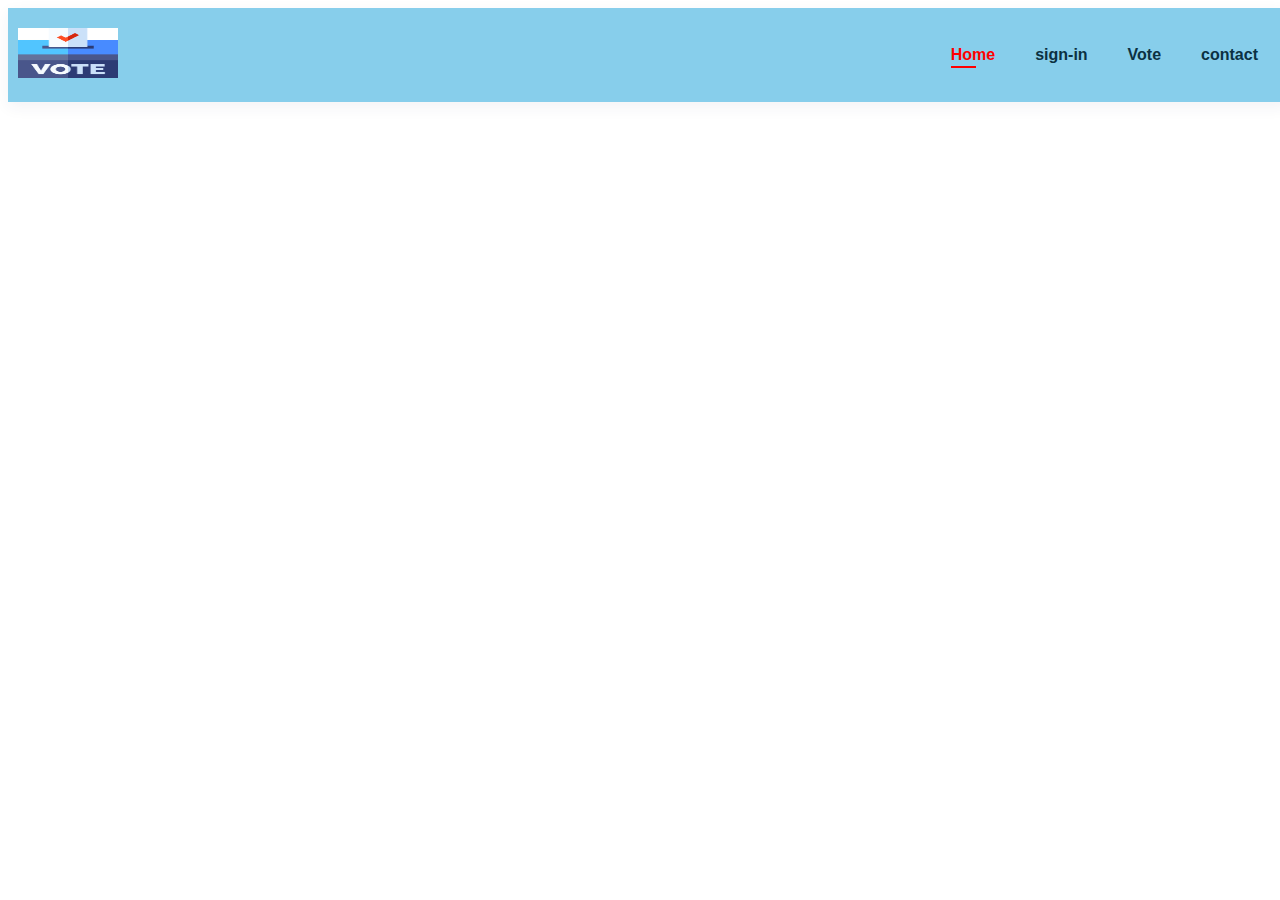
==== index.html @ f998e666 "sign-up" ====
<!DOCTYPE html>
<html lang="en">
<head>
    <meta charset="UTF-8">
    <meta http-equiv="X-UA-Compatible" content="IE=edge">
    <meta name="viewport" content="width=device-width, initial-scale=1.0">
    <title>E-VOTING PAGE</title>
    <link rel="stylesheet" href="index.css"/>
    <link rel="stylesheet" href="path/to/font-awesome/css/font-awesome.min.css"/>

</head>
<body>
    <section id="header">
        <a href="#"> <img src="imag/logo.jpg" width="100" height="50" alt=""></a>
        <div>
            <ul id="navbar">
                <li><a class="active" href="index.html">Home</a></li>
                <li><a href="sign-in.html">sign-in </a></li>
                <li><a href="Vote.html">Vote</a></li>
                <li><a href="contact.html">contact</a></li>
            </ul>
        </div>
    </section>
    <section id="border">
        <form>
            
        </form>
    </section>
  
</body>
</html>
---- index.css ----
*{
    margin: o;
    padding: 0;
    box-sizing: border-box;
    font-family: 'spartan',sans-serif;
}
body{
    width: 100%;
}
#header{
    display:flex;
    align-items:center;
    justify-content:space-between;
    padding: 20px 10px;
    background-color: #87CEEB;
    box-shadow: 0 5px 15px rgba(43, 58, 80, 0.06);
}
#navbar{
    display: flex;
    align-items: center;
    justify-content: center; 
}
#navbar li{
    list-style: none;
    padding: 0 20px;
    position: relative;
}
#navbar li a{
    text-decoration: none;
    font-size: 16px;
    font-weight: 600;
    color: rgb(11, 49, 66);
}
#navbar li a:hover,
#navbar li a.active{
    color: red;
    transition: 0.3s;
}
#navbar li a.active::after,
#navbar li a:hover::after{
    content: "";
    width: 30%;
    height: 2px;
    background-color: red;
    position: absolute;
    bottom: -4px;
    left: 20px;

}
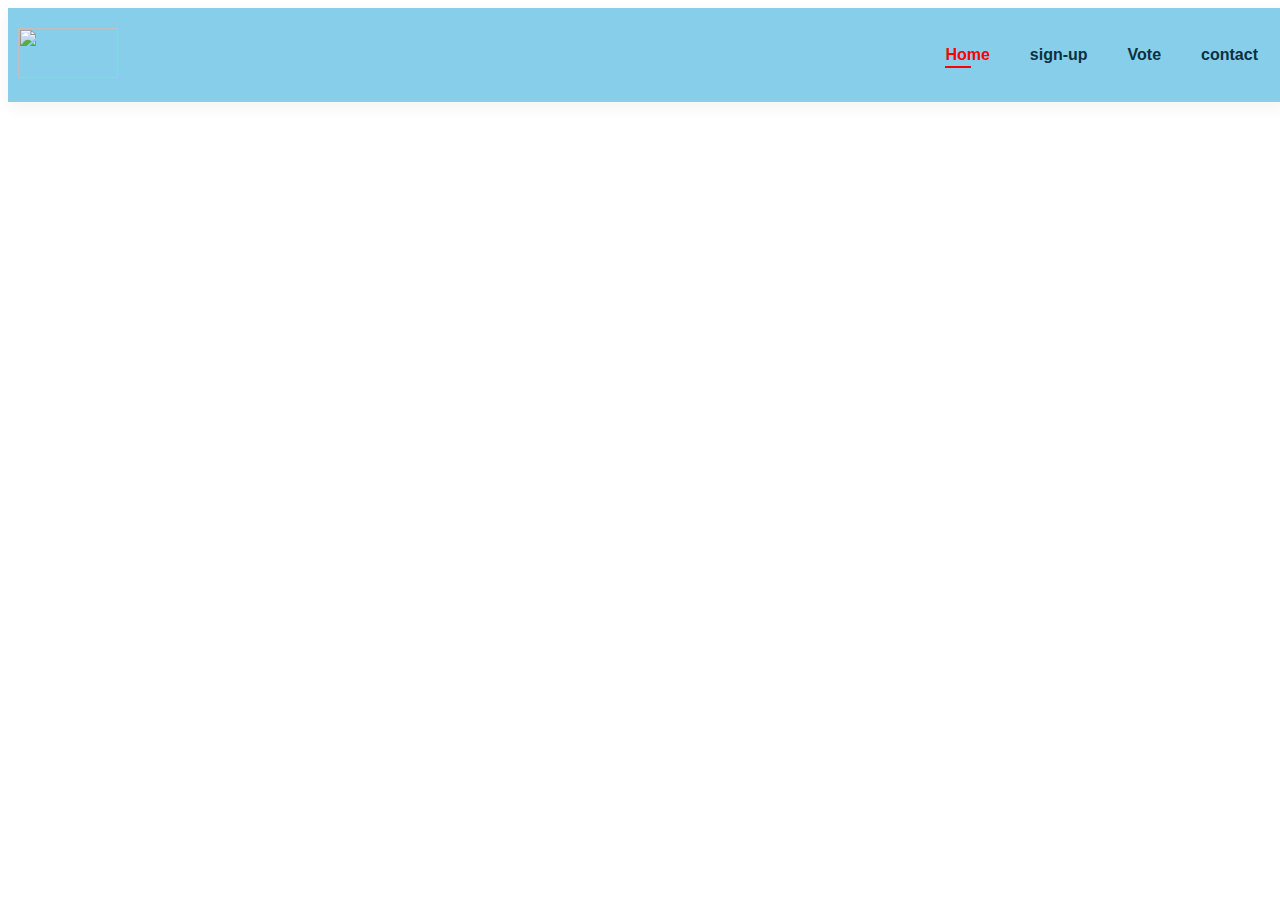
==== commit f28a278a: "added new features to page" ====
--- a/index.html
+++ b/index.html
@@ -1,31 +1,31 @@
-<!DOCTYPE html>
-<html lang="en">
-<head>
-    <meta charset="UTF-8">
-    <meta http-equiv="X-UA-Compatible" content="IE=edge">
-    <meta name="viewport" content="width=device-width, initial-scale=1.0">
-    <title>E-VOTING PAGE</title>
-    <link rel="stylesheet" href="index.css"/>
-    <link rel="stylesheet" href="path/to/font-awesome/css/font-awesome.min.css"/>
-
-</head>
-<body>
-    <section id="header">
-        <a href="#"> <img src="imag/logo.jpg" width="100" height="50" alt=""></a>
-        <div>
-            <ul id="navbar">
-                <li><a class="active" href="index.html">Home</a></li>
-                <li><a href="sign-in.html">sign-in </a></li>
-                <li><a href="Vote.html">Vote</a></li>
-                <li><a href="contact.html">contact</a></li>
-            </ul>
-        </div>
-    </section>
-    <section id="border">
-        <form>
-            
-        </form>
-    </section>
-  
-</body>
-</html>
+<!DOCTYPE html>
+<html lang="en">
+<head>
+    <meta charset="UTF-8">
+    <meta http-equiv="X-UA-Compatible" content="IE=edge">
+    <meta name="viewport" content="width=device-width, initial-scale=1.0">
+    <title>E-VOTING PAGE</title>
+    <link rel="stylesheet" href="index.css"/>
+    <link rel="stylesheet" href="path/to/font-awesome/css/font-awesome.min.css"/>
+
+</head>
+<body>
+    <section id="header">
+        <a href="#"> <img src="images/voting-box.png" width="100" height="50" alt=""></a>
+        <div>
+            <ul id="navbar">
+                <li><a class="active" href="index.html">Home</a></li>
+                <li><a href="sign-up.html">sign-up</a></li>
+                <li><a href="Vote.html">Vote</a></li>
+                <li><a href="contact.html">contact</a></li>
+            </ul>
+        </div>
+    </section>
+    <section id="border">
+        <form>
+
+        </form>
+    </section>
+
+</body>
+</html>
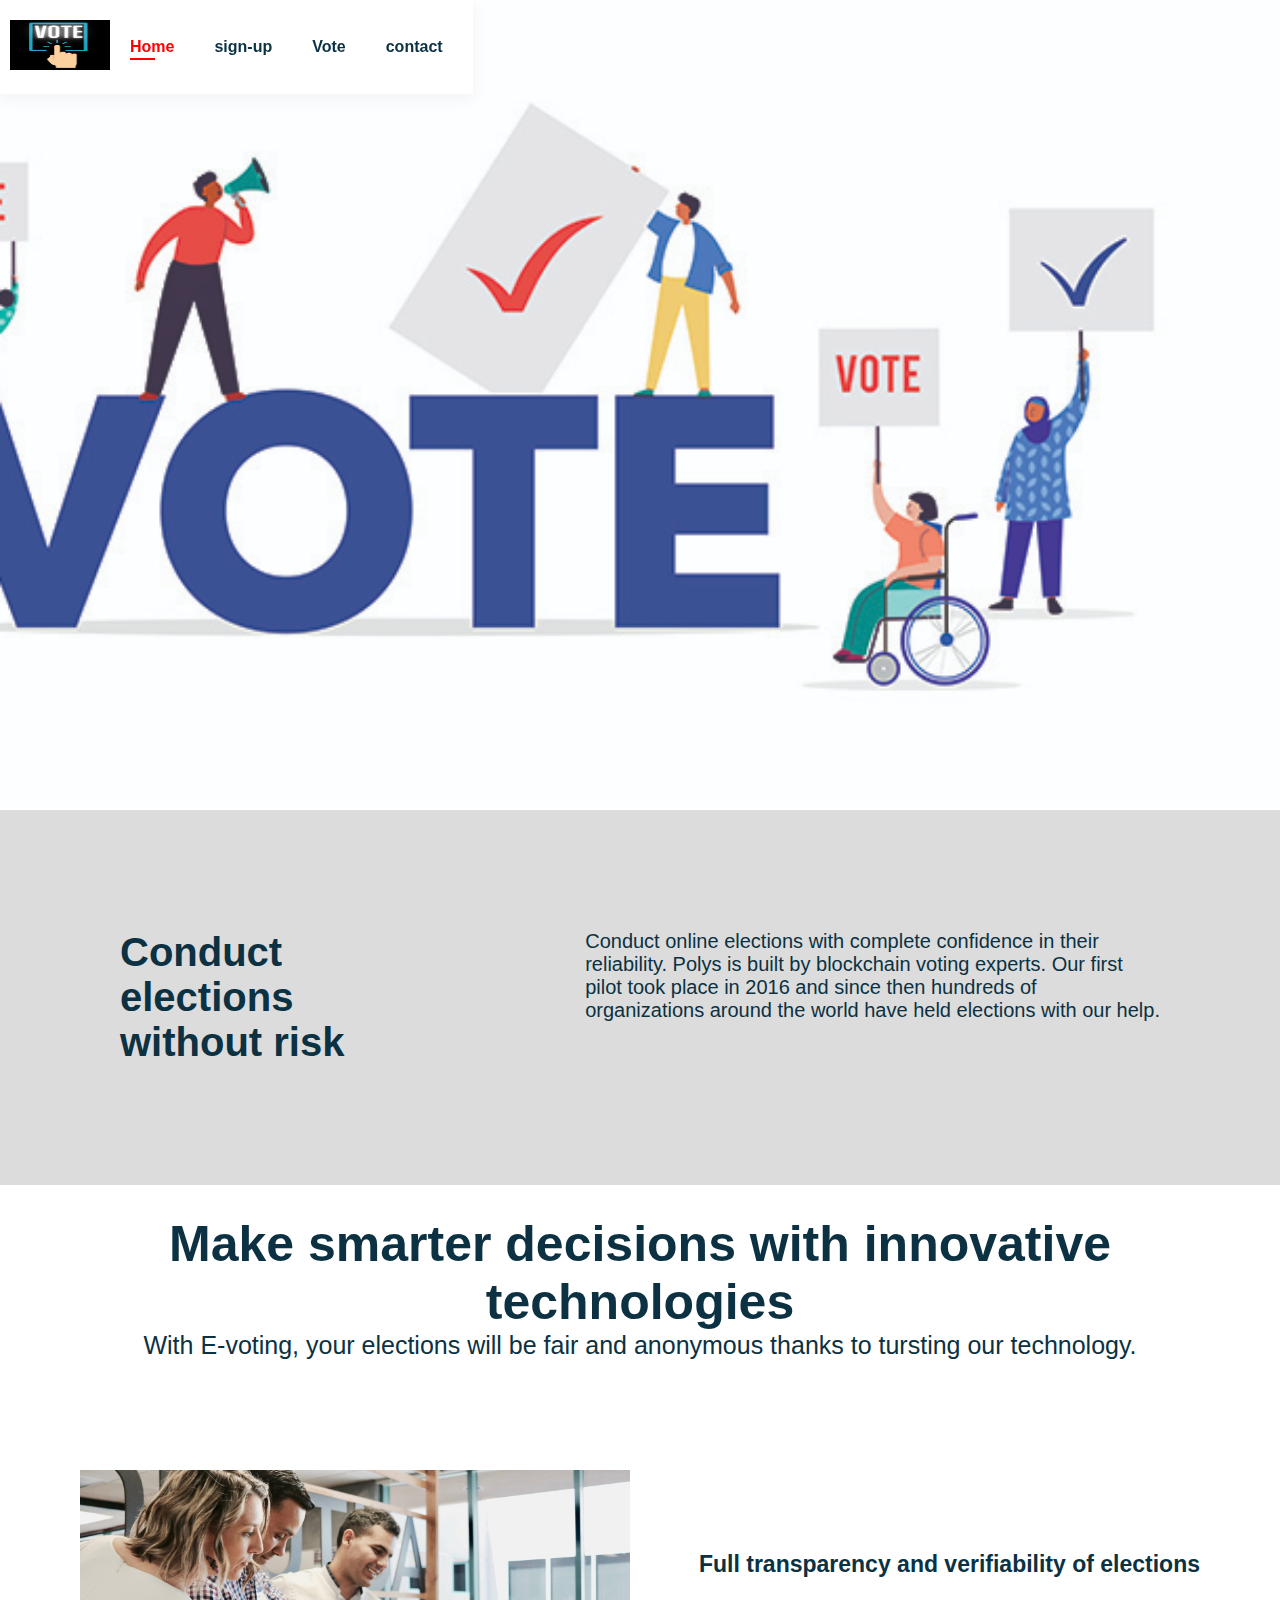
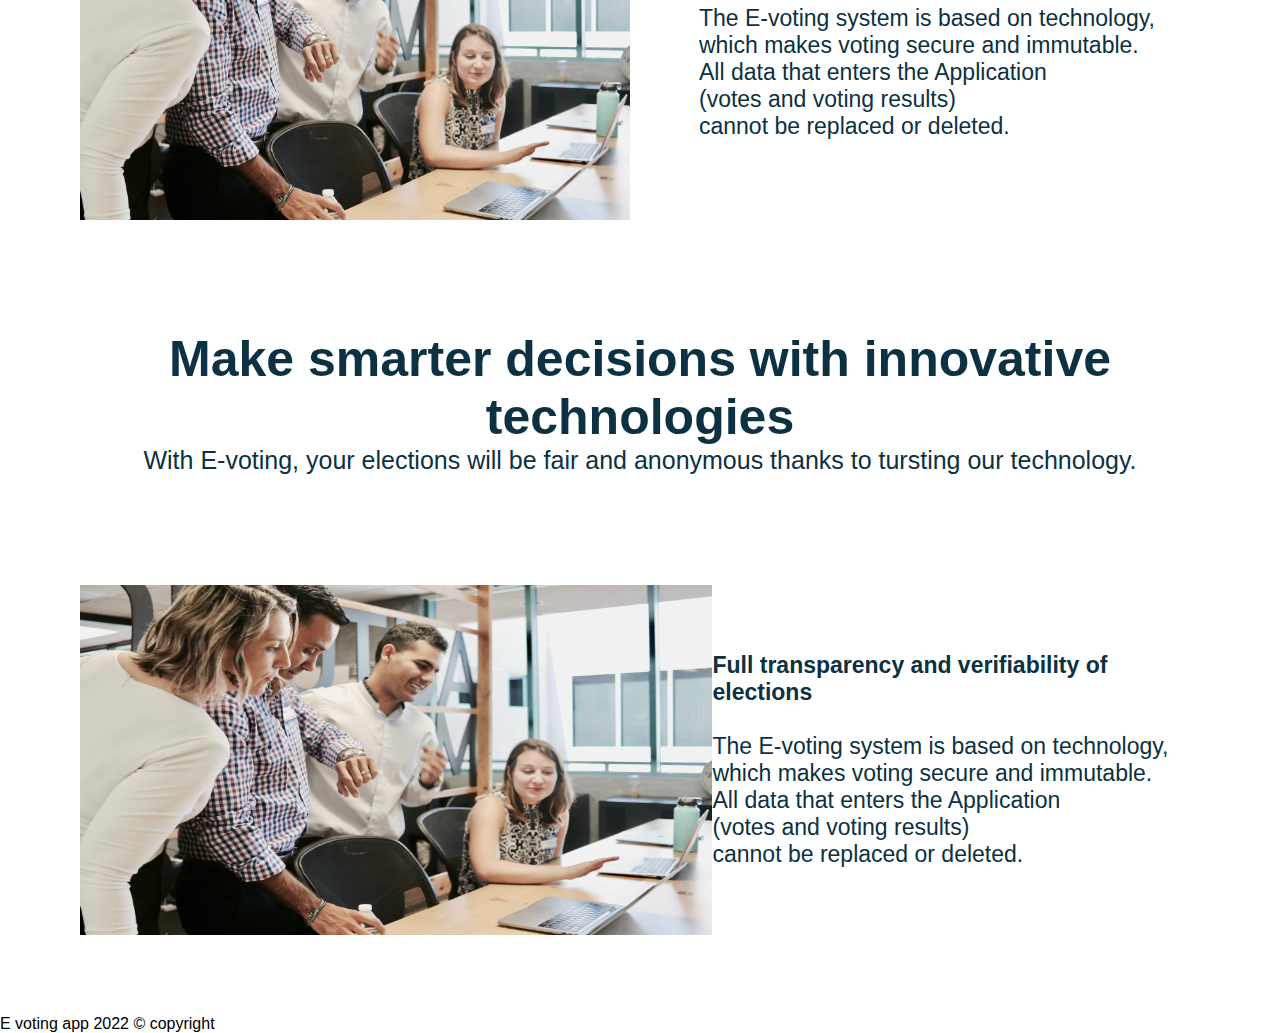
==== commit c4d0b56e: "my new task" ====
--- a/index.html
+++ b/index.html
@@ -11,7 +11,7 @@
 </head>
 <body>
     <section id="header">
-        <a href="#"> <img src="images/voting-box.png" width="100" height="50" alt=""></a>
+        <a href="#"> <img src="imag/E-vote (1).png" width="100" height="50" alt=""></a>
         <div>
             <ul id="navbar">
                 <li><a class="active" href="index.html">Home</a></li>
@@ -21,11 +21,53 @@
             </ul>
         </div>
     </section>
+    <section id="hero">
+    </section>
     <section id="border">
         <form>
 
         </form>
     </section>
+    <section id="p">
+        <div class="p1">
+            <h1>Conduct<br>elections<br>without&nbsp;risk</h1>
+            <p>Conduct online elections with complete confidence in their <br>reliability. Polys is built by blockchain voting experts. Our first <br>pilot took place in 2016 and since then hundreds of <br>organizations around the world have held elections with our help.</p>
+        </div>
+    </section>
+    <section id="make">
+        <div class="ma-0">
+        <div class="ma-1">
+            <h1>Make smarter decisions with innovative technologies</h1>
+        <p>With E-voting, your elections will be fair and anonymous thanks to tursting our technology.</p>
+        </div>
+        <div class="ma-2" >
+            <img src="imag/trust.jpg" height="350" width="550" alt=""/>
+            <p1><strong>Full transparency and verifiability of elections</strong> <br> <br>
+            The E-voting system is based on technology,<br> which makes voting 
+                secure and immutable.<br> All data that enters the Application <br>(votes and voting results)<br> 
+                cannot be replaced or deleted.</p1>
+        </div>
+    </div>
+    </section>
+    <section id="make">
+        <div class="ma-0">
+        <div class="ma-1">
+            <h1>Make smarter decisions with innovative technologies</h1>
+        <p>With E-voting, your elections will be fair and anonymous thanks to tursting our technology.</p>
+        </div>
+        <div class="ma-2" >
+            <img src="imag/trust.jpg" height="350" width="650" alt=""/>
+            <div class="p1">
+            <p1><strong>Full transparency and verifiability of elections</strong> <br> <br>
+            The E-voting system is based on technology,<br> which makes voting 
+                secure and immutable.<br> All data that enters the Application <br>(votes and voting results)<br> 
+                cannot be replaced or deleted.</p1></div>
+        </div>
+    </div>
+    </section>
+    <section>
+        <p>E voting app 2022 &copy; copyright</p>
+    </section>
 
 </body>
 </html>
--- a/index.css
+++ b/index.css
@@ -1,8 +1,11 @@
 *{
-    margin: o;
+    margin: 0;
     padding: 0;
-    box-sizing: border-box;
+    box-sizing:border-box;
     font-family: 'spartan',sans-serif;
+}
+.section-p1{
+    padding: 40px 80px;
 }
 body{
     width: 100%;
@@ -12,9 +15,54 @@
     align-items:center;
     justify-content:space-between;
     padding: 20px 10px;
-    background-color: #87CEEB;
+    background-color:white;
     box-shadow: 0 5px 15px rgba(43, 58, 80, 0.06);
+    position: fixed;
 }
+/*home Page*/
+#hero{
+   background-image: url("imag/bk-vote-2022.jpg");
+   height: 90vh;
+   width: 100%; 
+   background-size: cover;
+   background-position: top 25% right 0;
+   padding: 0 80px;
+   display: flex;
+   flex-direction: column;
+   align-items: flex-start;
+   justify-content: center;
+}
+#p{
+    background-color:gainsboro
+}
+#p .p1{
+    display: flex;
+    justify-content: space-between;
+    font-size: 20px;
+    text-align: left;
+    padding: 120px 120px;
+    color: rgb(11, 49, 66);
+}
+#make {
+    background-color:white;
+}
+#make .ma-1{
+    text-align: center;
+    padding: 30px;
+    color: rgb(11, 49, 66);
+    font-size: 25px;
+}
+#make .ma-2{
+    display: flex;
+    align-items: center;
+    text-align:left;
+    justify-content: space-between;
+    padding: 80px;
+    font-size: 23px;
+    color: rgb(11, 49, 66);
+}
+
+/*navber*/
 #navbar{
     display: flex;
     align-items: center;
@@ -45,5 +93,92 @@
     position: absolute;
     bottom: -4px;
     left: 20px;
+}
+/*company page*/
+#feature {
+    text-align: center;
+}
+#feature .fa-box{
+    display: flex;
+    justify-content: space-between;
+    padding: 10px;
+    margin: 10px 0;
+    flex-wrap:inherit;
 
 }
+#feature .pro{
+    width: 40%;
+    min-width: 350px;
+    padding: 12px 10px;
+    border: 1px solid #87CEEB;
+}
+#feature.pro img{
+    width: 100%;
+    border-radius: 20px;
+}
+#button.white{
+    font-size: 13px;
+    font-weight: 600;
+    padding: 11px 18px;
+    color: yellow;
+    background-color: yellow;
+    cursor: pointer;
+    border: 1px solid;
+    outline: none;
+    transition: o.2s;
+}
+/*staf voting*/
+/*sign-up*/
+body .Sign-up {
+    background-size: cover;
+    position: absolute;
+    top: 50%;
+    left: 50%;
+    transform: translate(-50%, -50%);
+  }
+
+  .Sign-up{
+    position: absolute;
+    top: 50%;
+    left: 50%;
+    transform: translate(-50%, -50%);
+  }
+
+  form .reg{
+    background: rgba(47, 77, 49, 0.5);
+    width: 250px;
+    height: 300px;
+    padding: 75px 40px;
+  }
+  .Sign-up h1 {
+    font-size: 40px;
+    text-align: center;
+    margin: 40px 0;
+  }
+  
+  .Sign-up p{
+    font-size: 20px;
+    margin: 5px;
+  }
+  
+  .Sign-up input{
+    font-size: 16px;
+    padding: 4px 4px;
+    width: 100%;
+    border: 0;
+    border-radius: 5px;
+    outline: none;
+  }
+  
+  .Sign-up button{
+    font-size: 18px;
+    font-weight: bold;
+    margin: 10px;
+    border: 0;
+    border-radius: 5px;
+  }
+  
+  .Sign-up button:hover{
+    color: red;
+  }
+  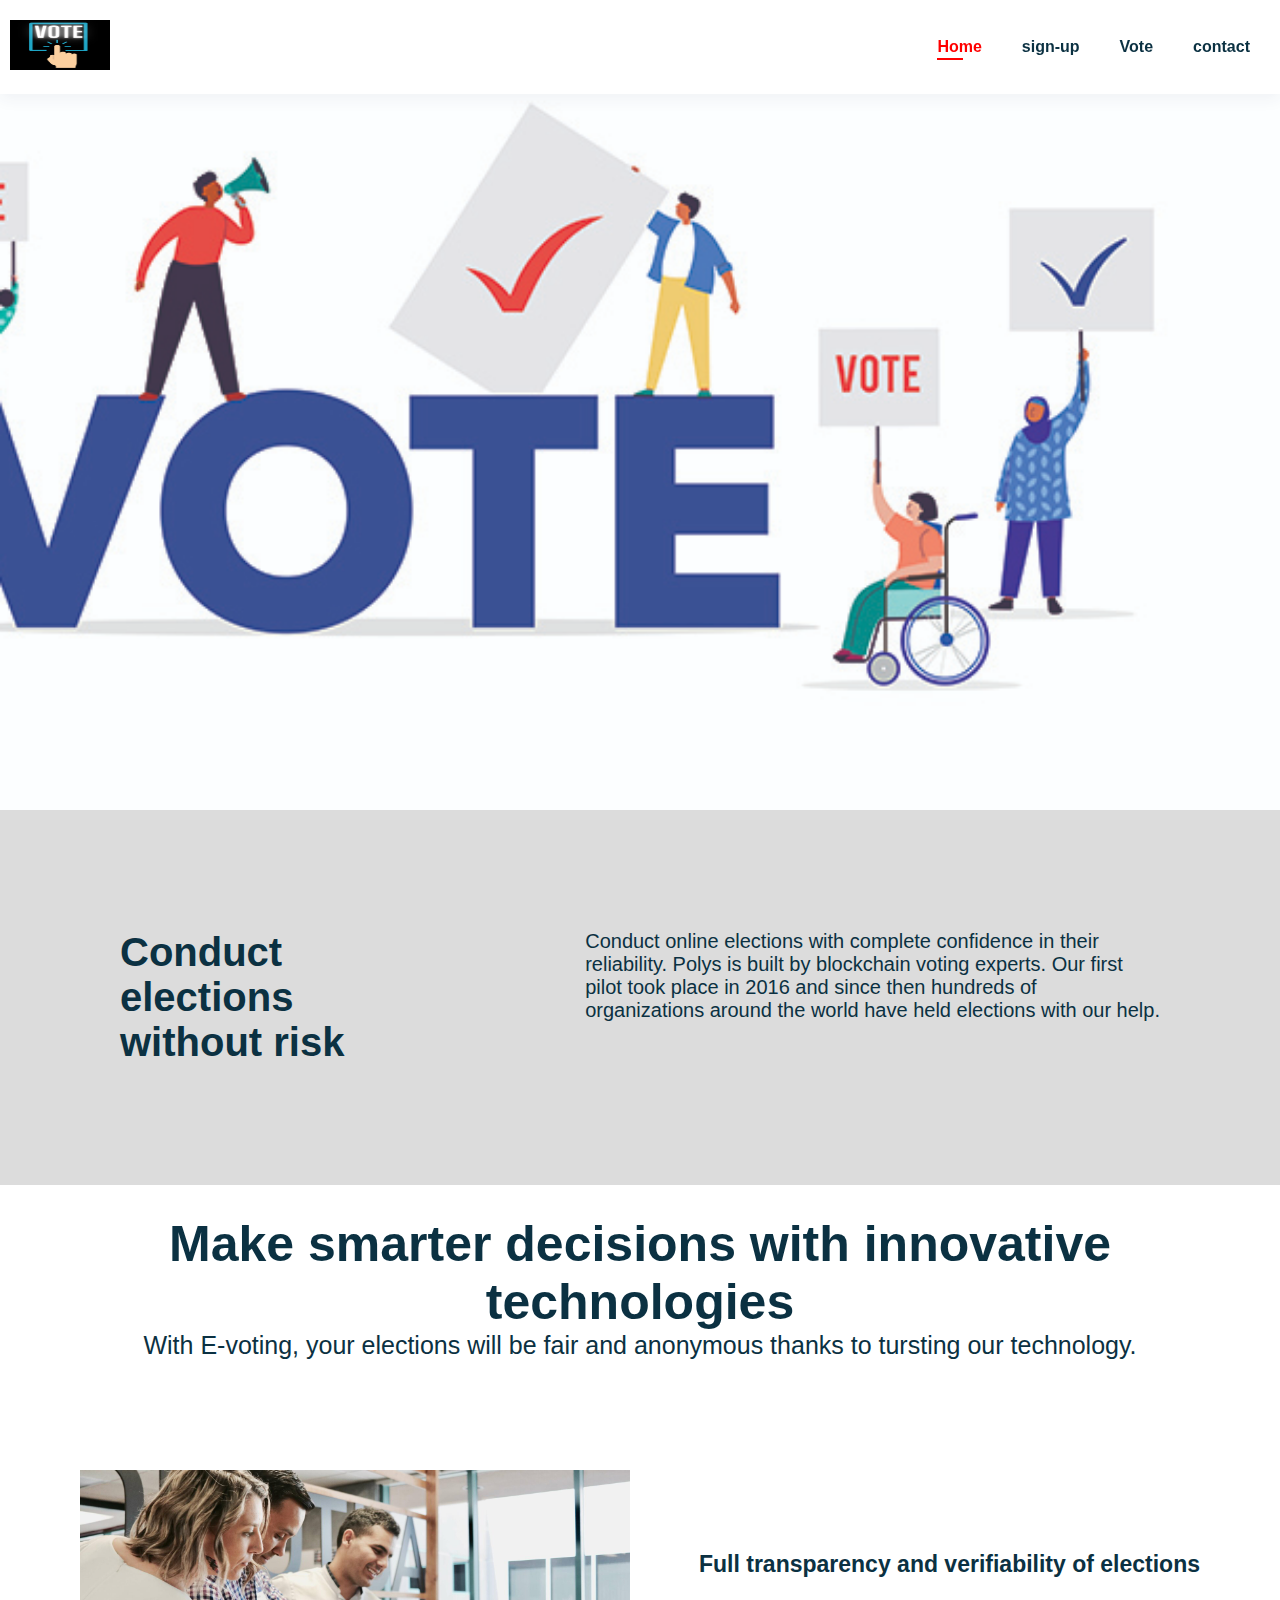
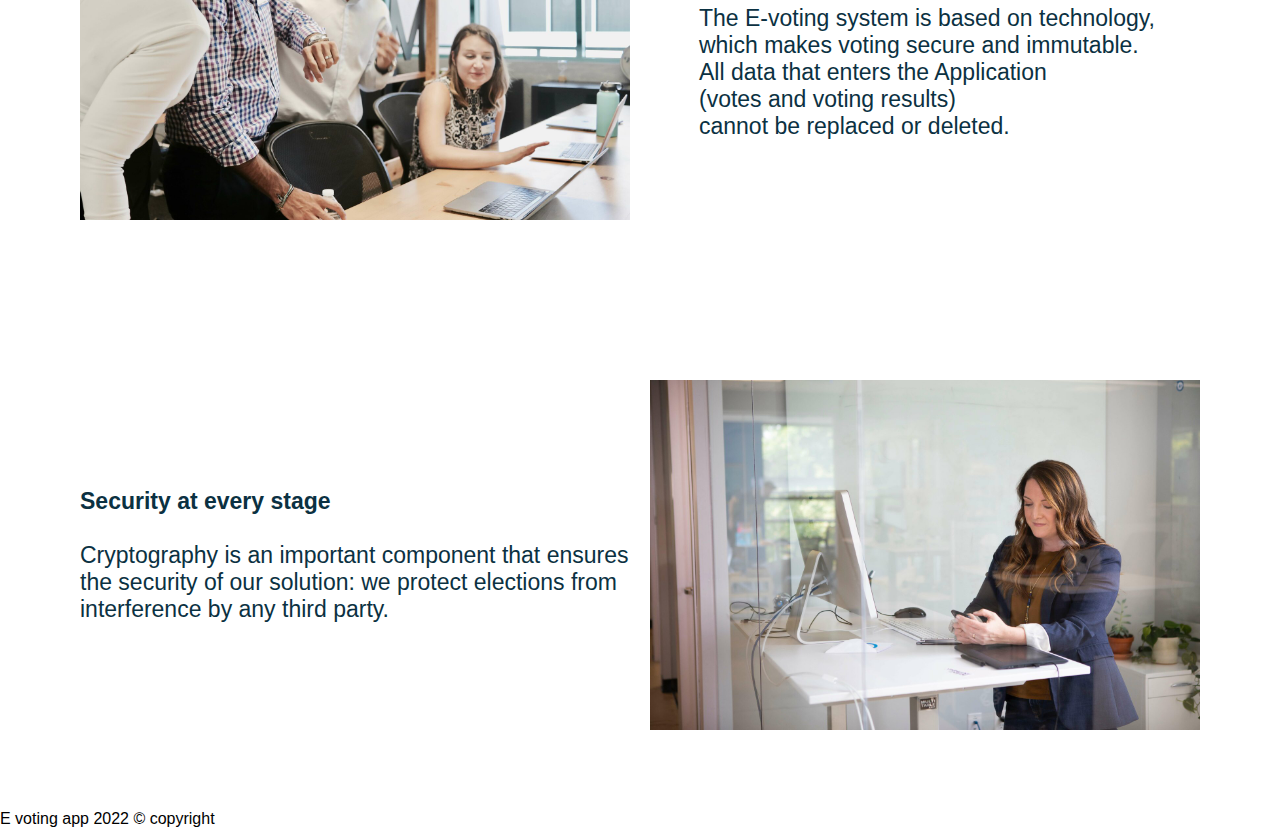
==== commit cb48d27f: "chang task" ====
--- a/index.html
+++ b/index.html
@@ -51,17 +51,13 @@
     </section>
     <section id="make">
         <div class="ma-0">
-        <div class="ma-1">
-            <h1>Make smarter decisions with innovative technologies</h1>
-        <p>With E-voting, your elections will be fair and anonymous thanks to tursting our technology.</p>
-        </div>
+
         <div class="ma-2" >
-            <img src="imag/trust.jpg" height="350" width="650" alt=""/>
             <div class="p1">
-            <p1><strong>Full transparency and verifiability of elections</strong> <br> <br>
-            The E-voting system is based on technology,<br> which makes voting 
-                secure and immutable.<br> All data that enters the Application <br>(votes and voting results)<br> 
-                cannot be replaced or deleted.</p1></div>
+            <p1><strong>Security at every stage</strong> <br> <br>
+                Cryptography is an important component that ensures<br> the security of our solution: we protect
+                 elections from<br>interference by any third party.</p1></div>
+                <img src="imag/stage.jpg" height="350" width="550" alt=""/>
         </div>
     </div>
     </section>
--- a/index.css
+++ b/index.css
@@ -17,6 +17,7 @@
     padding: 20px 10px;
     background-color:white;
     box-shadow: 0 5px 15px rgba(43, 58, 80, 0.06);
+    width: 100%;
     position: fixed;
 }
 /*home Page*/
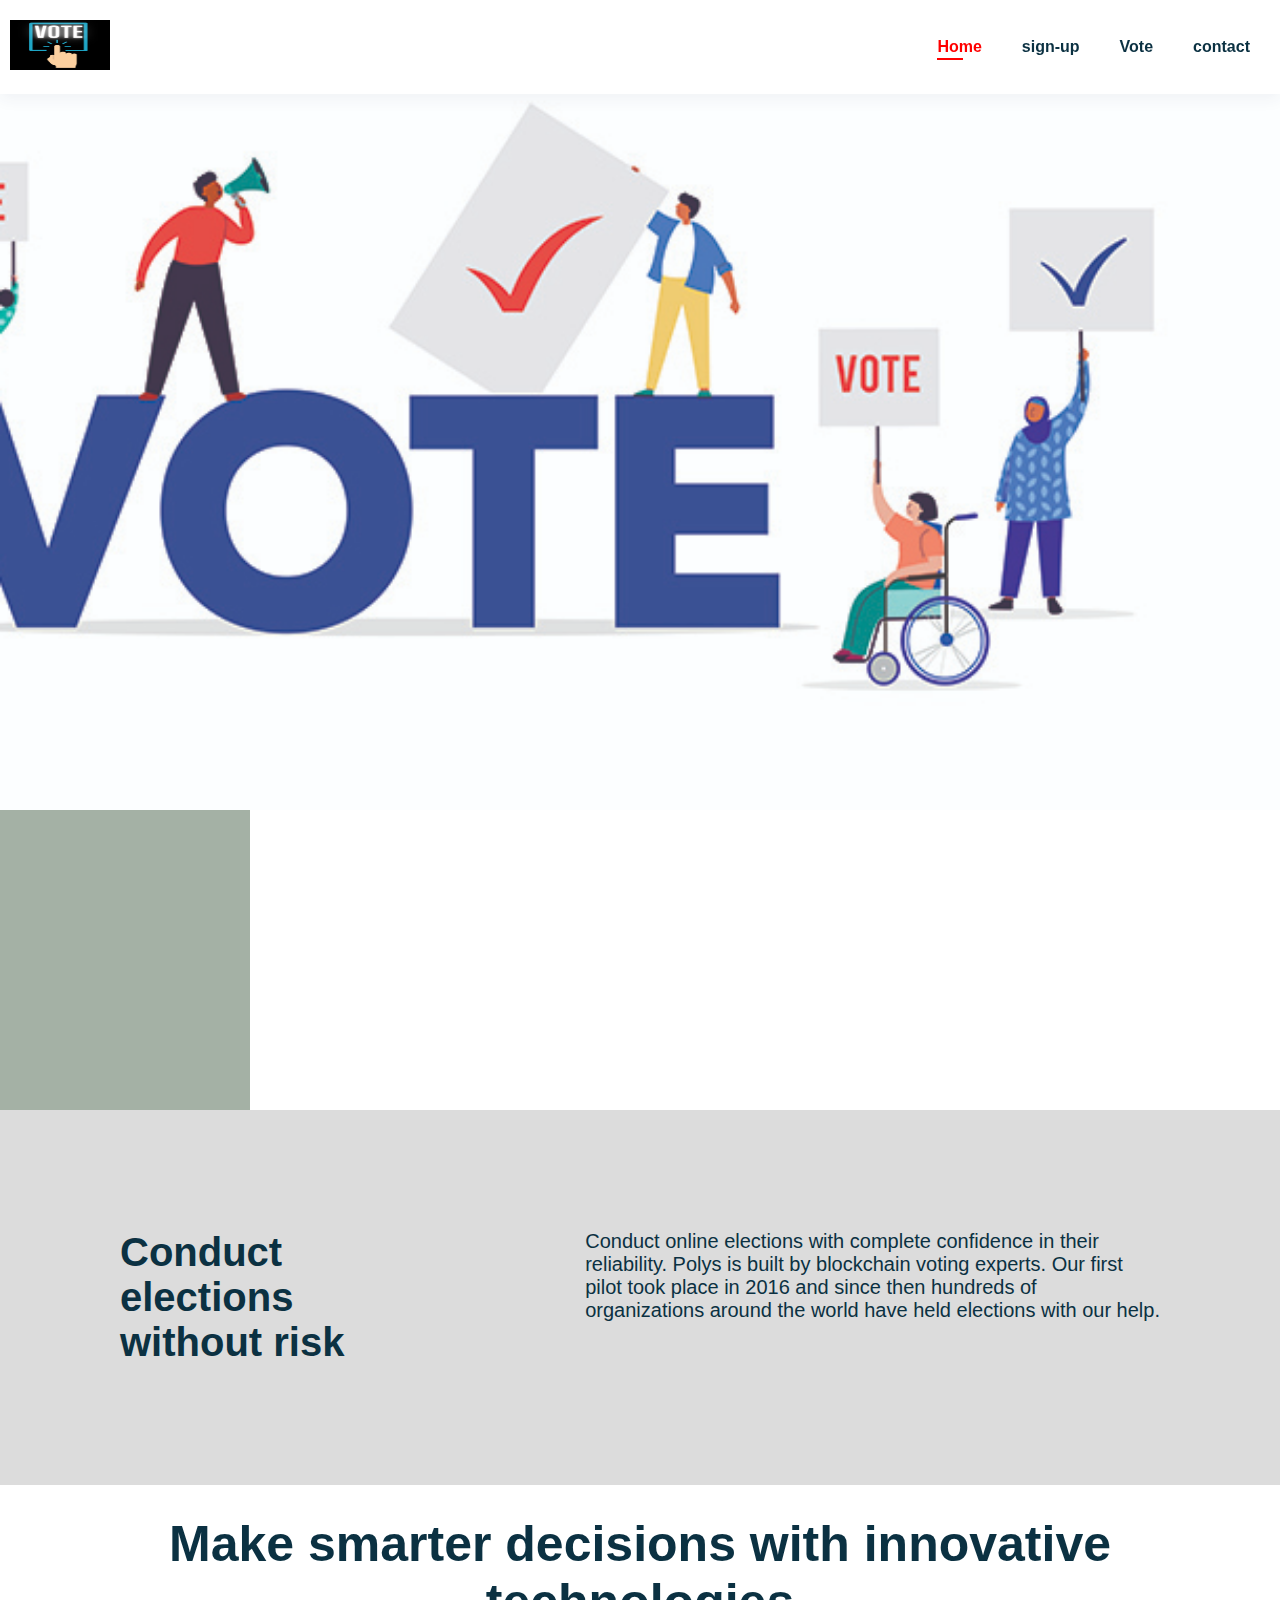
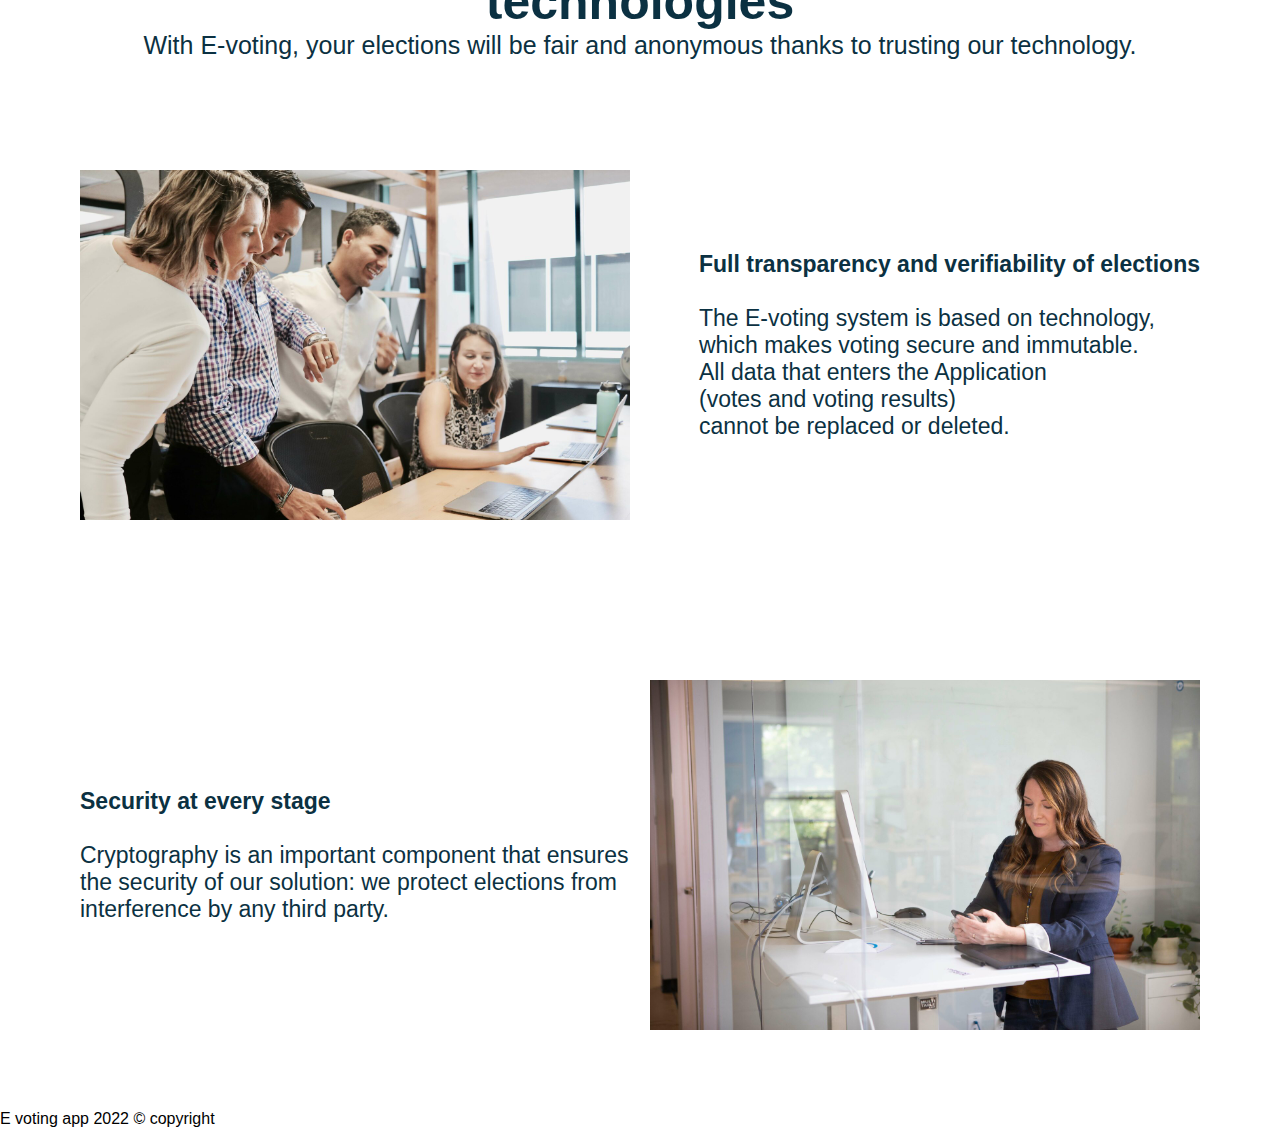
==== commit 24522312: "my changes" ====
--- a/index.html
+++ b/index.html
@@ -38,7 +38,7 @@
         <div class="ma-0">
         <div class="ma-1">
             <h1>Make smarter decisions with innovative technologies</h1>
-        <p>With E-voting, your elections will be fair and anonymous thanks to tursting our technology.</p>
+        <p>With E-voting, your elections will be fair and anonymous thanks to trusting our technology.</p>
         </div>
         <div class="ma-2" >
             <img src="imag/trust.jpg" height="350" width="550" alt=""/>
--- a/index.css
+++ b/index.css
@@ -53,7 +53,7 @@
     color: rgb(11, 49, 66);
     font-size: 25px;
 }
-#make .ma-2{
+#make .ma-2 {
     display: flex;
     align-items: center;
     text-align:left;
@@ -62,7 +62,6 @@
     font-size: 23px;
     color: rgb(11, 49, 66);
 }
-
 /*navber*/
 #navbar{
     display: flex;
@@ -130,39 +129,92 @@
 }
 /*staf voting*/
 /*sign-up*/
-body .Sign-up {
-    background-size: cover;
+*{
+    margin: 0;
+    padding: 0;
+    font-family: sans-serif;
+  }
+  
+  /*sign-up*/
+  .sign-up{
     position: absolute;
     top: 50%;
     left: 50%;
     transform: translate(-50%, -50%);
-  }
-
-  .Sign-up{
+    width: 350px;
+  }
+  
+  form{
+    background:rgba(74, 99, 75, 0.5);
+    width: 250px;
+    height: 300px;
+    padding: 75px 50px;
+  }
+  .sign-up h1 {
+    font-size: 40px;
+    text-align: center;
+    margin: 40px 0;
+  }
+  
+  .sign-up p{
+    font-size: 20px;
+    margin: 5px;
+  }
+  
+  .sign-up input{
+    font-size: 16px;
+    padding: 4px 4px;
+    width: 100%;
+    border: 0;
+    border-radius: 5px;
+    outline: none;
+  }
+  
+  .sign-up button{
+    font-size: 18px;
+    font-weight: bold;
+    margin: 10px;
+    border: 0;
+    border-radius: 5px;
+  }
+  
+  .sign-up button:hover{
+    color: red;
+  }
+  
+  /*sign-in*/
+  body .bg{
+    background: no-repeat;
+    background-size: cover;
+  }
+  
+  .sign-in{
     position: absolute;
     top: 50%;
     left: 50%;
     transform: translate(-50%, -50%);
-  }
-
-  form .reg{
-    background: rgba(47, 77, 49, 0.5);
-    width: 250px;
-    height: 300px;
-    padding: 75px 40px;
-  }
-  .Sign-up h1 {
+    width: 350px;
+  }
+  
+  form .member{
+    background:rgba(74, 99, 75, 0.5);
+    width: 150px;
+    height: 200px;
+    padding: 75px 50px;
+  }
+  
+  .sign-in h1 {
     font-size: 40px;
     text-align: center;
     margin: 40px 0;
   }
   
-  .Sign-up p{
+  .sign-in p{
     font-size: 20px;
-    margin: 5px;
-  }
-  
-  .Sign-up input{
+    margin: 15px;
+  }
+  
+  .sign-in input{
     font-size: 16px;
     padding: 4px 4px;
     width: 100%;
@@ -171,7 +223,7 @@
     outline: none;
   }
   
-  .Sign-up button{
+  .sign-in button{
     font-size: 18px;
     font-weight: bold;
     margin: 10px;
@@ -179,7 +231,7 @@
     border-radius: 5px;
   }
   
-  .Sign-up button:hover{
+  .sign-in button:hover{
     color: red;
   }
   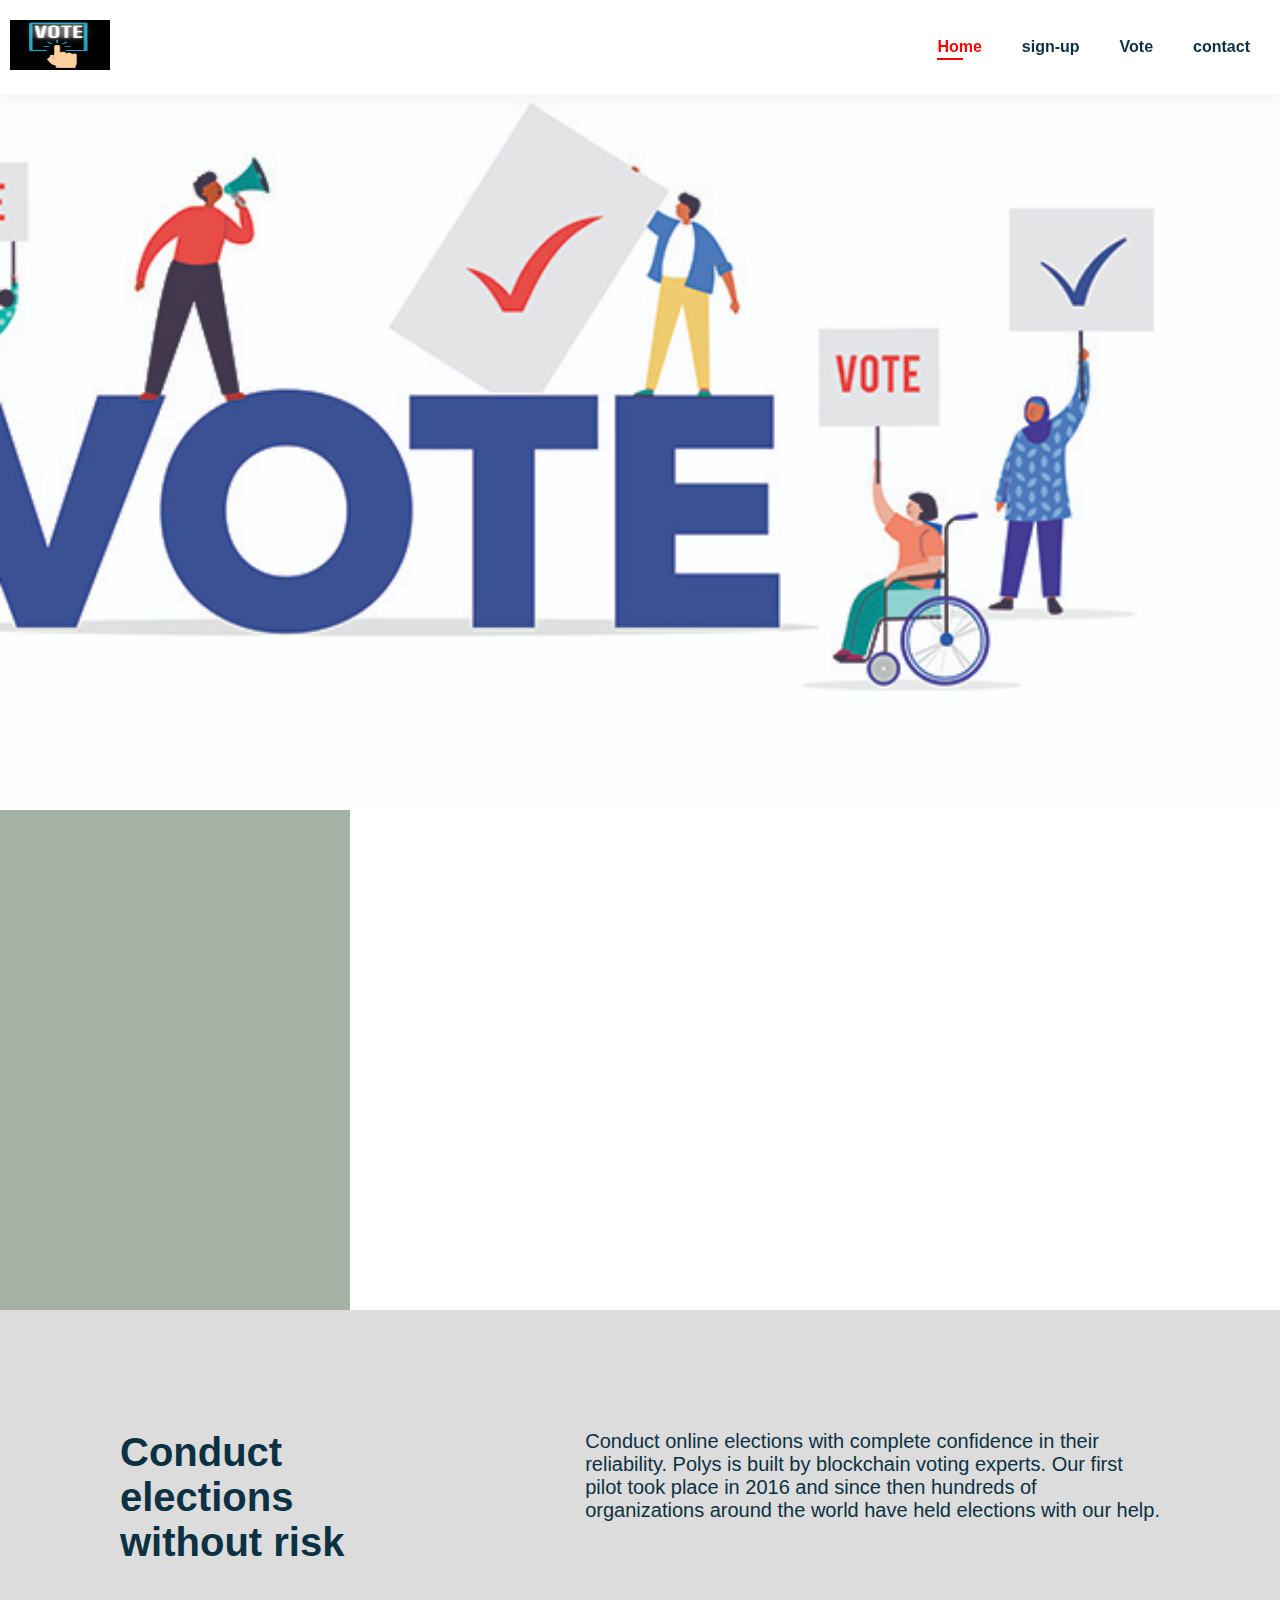
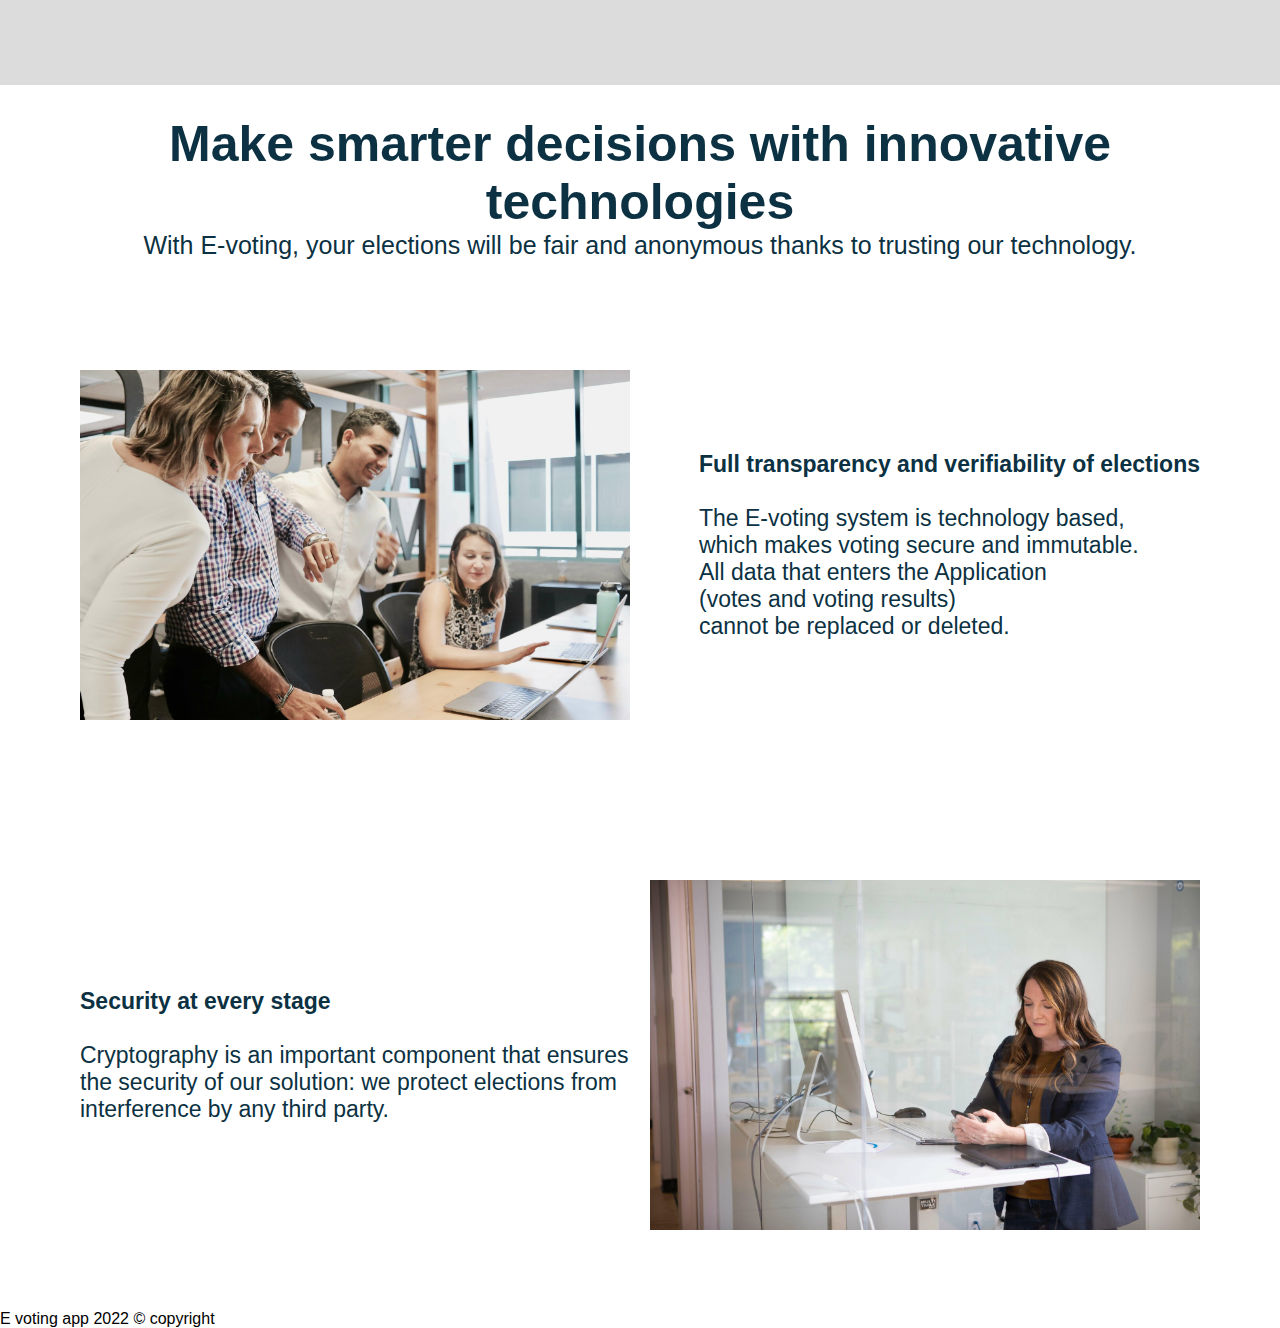
==== commit 8a715b6a: "added new features" ====
--- a/index.html
+++ b/index.html
@@ -43,7 +43,7 @@
         <div class="ma-2" >
             <img src="imag/trust.jpg" height="350" width="550" alt=""/>
             <p1><strong>Full transparency and verifiability of elections</strong> <br> <br>
-            The E-voting system is based on technology,<br> which makes voting 
+            The E-voting system is technology based,<br> which makes voting 
                 secure and immutable.<br> All data that enters the Application <br>(votes and voting results)<br> 
                 cannot be replaced or deleted.</p1>
         </div>
--- a/index.css
+++ b/index.css
@@ -127,7 +127,7 @@
     outline: none;
     transition: o.2s;
 }
-/*staf voting*/
+/*staff voting*/
 /*sign-up*/
 *{
     margin: 0;
@@ -136,6 +136,12 @@
   }
   
   /*sign-up*/
+  *{
+    margin: 0;
+    padding: 0;
+    font-family: sans-serif;
+  }
+    
   .sign-up{
     position: absolute;
     top: 50%;
@@ -146,8 +152,8 @@
   
   form{
     background:rgba(74, 99, 75, 0.5);
-    width: 250px;
-    height: 300px;
+    width: 350px;
+    height: 500px;
     padding: 75px 50px;
   }
   .sign-up h1 {
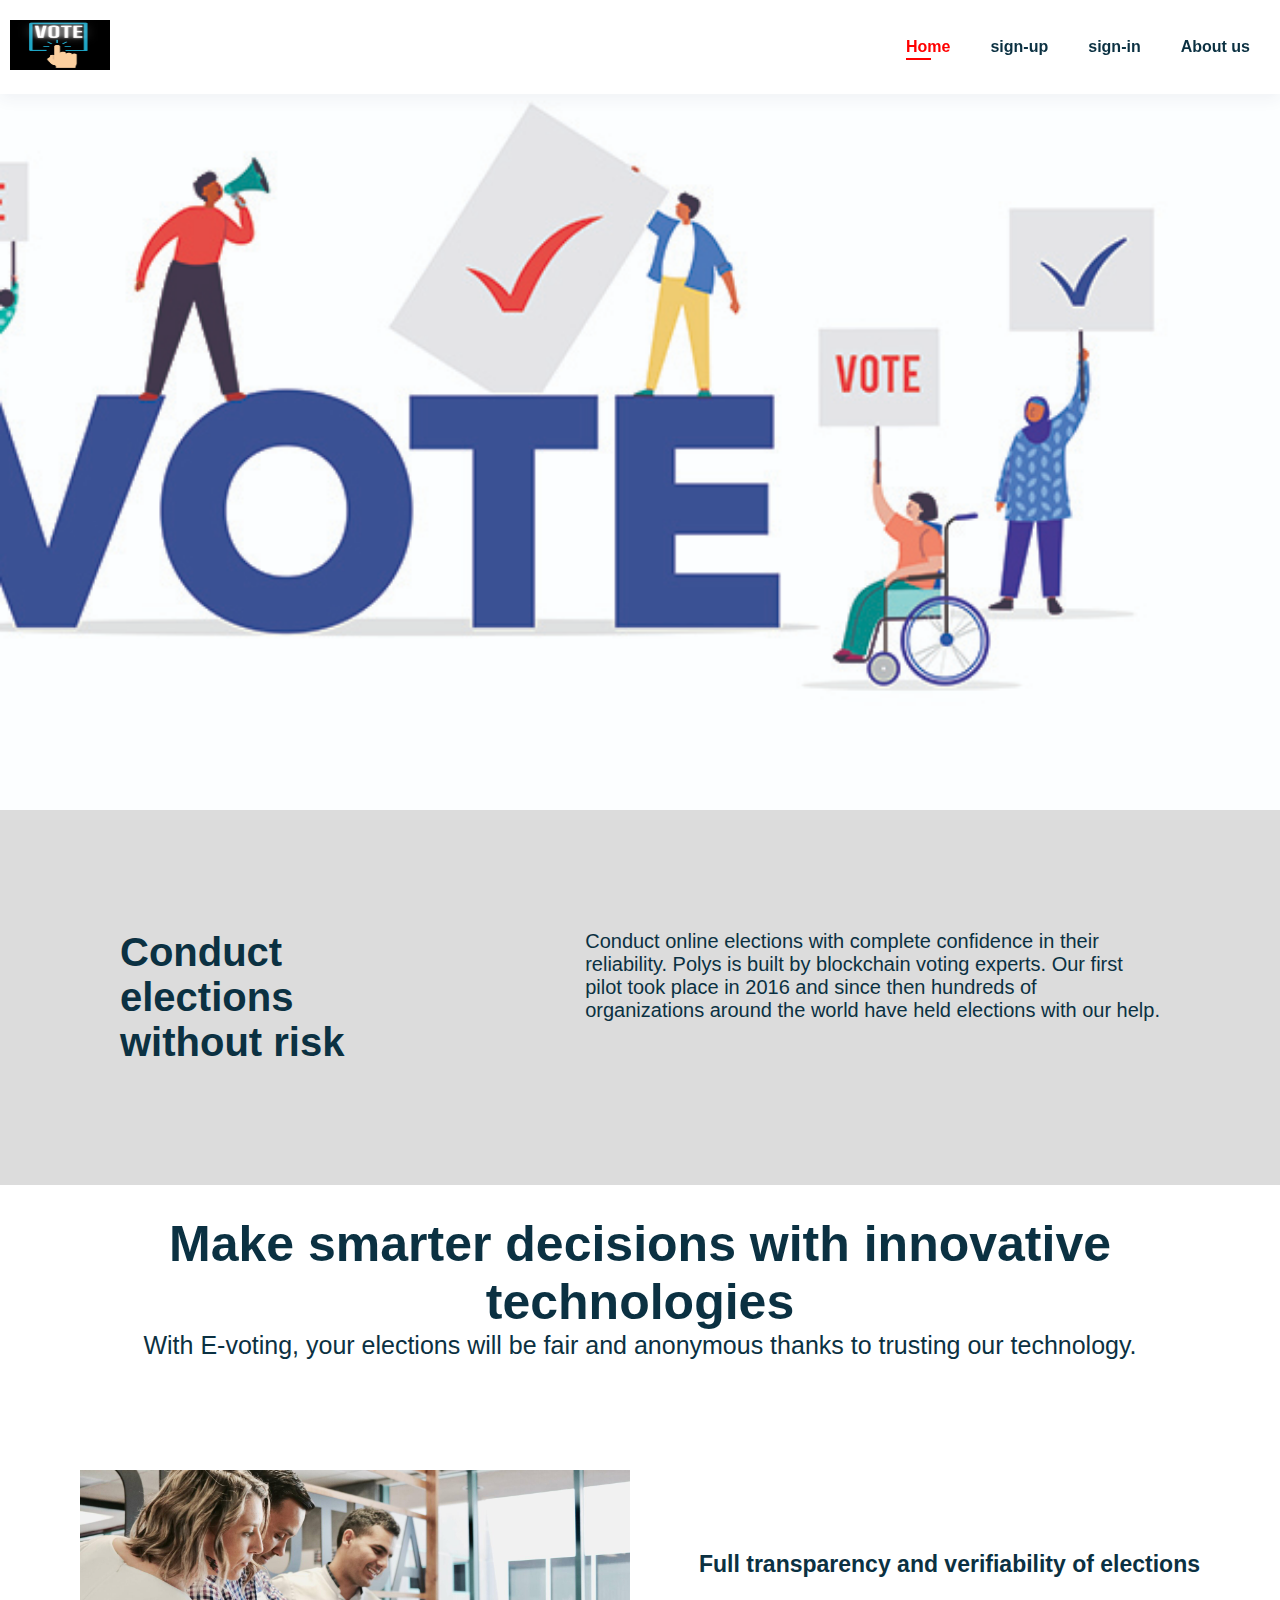
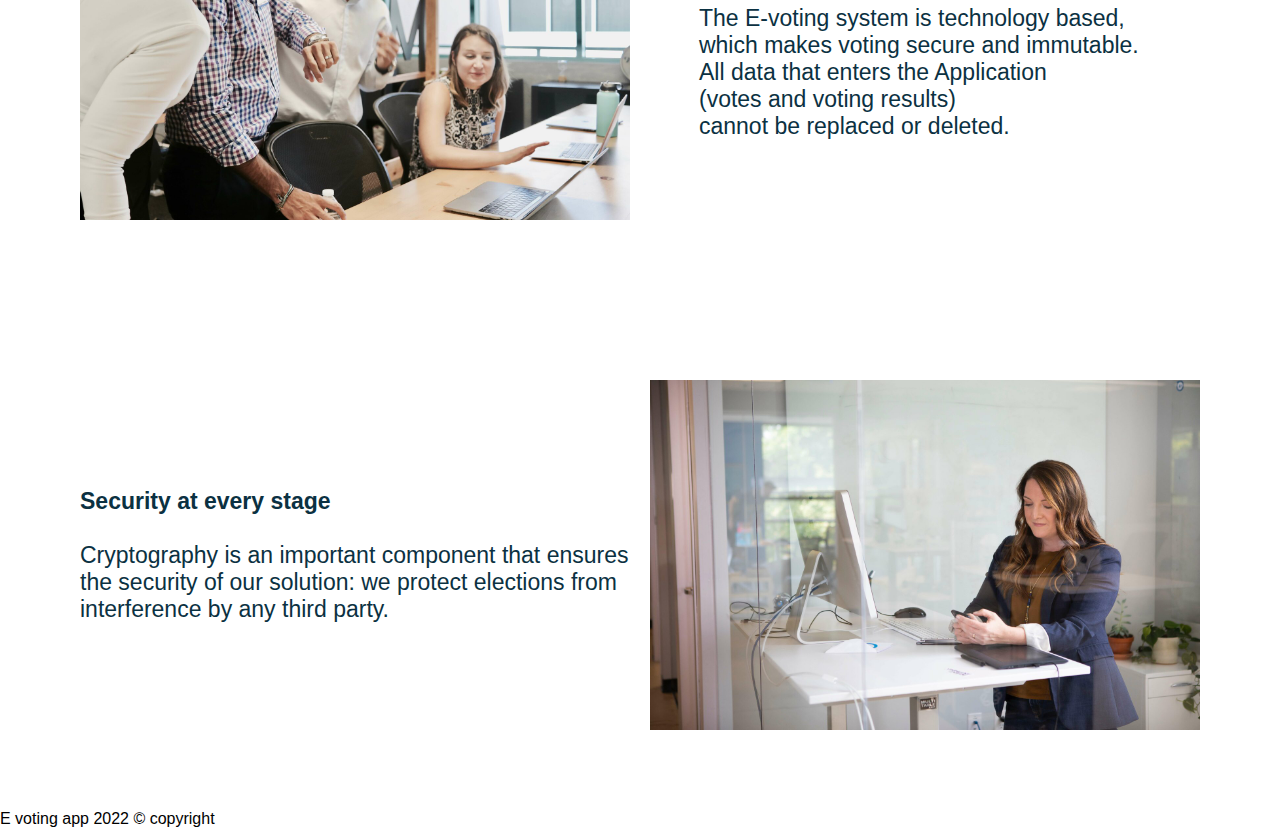
==== commit 6b1fd559: "my changes" ====
--- a/index.html
+++ b/index.html
@@ -16,8 +16,8 @@
             <ul id="navbar">
                 <li><a class="active" href="index.html">Home</a></li>
                 <li><a href="sign-up.html">sign-up</a></li>
-                <li><a href="Vote.html">Vote</a></li>
-                <li><a href="contact.html">contact</a></li>
+                <li><a href="sign-in.html">sign-in</a></li>
+                <li><a href="contact.html">About us</a></li>
             </ul>
         </div>
     </section>
--- a/index.css
+++ b/index.css
@@ -31,7 +31,7 @@
    display: flex;
    flex-direction: column;
    align-items: flex-start;
-   justify-content: center;
+   justify-content: space-between;
 }
 #p{
     background-color:gainsboro
@@ -127,117 +127,4 @@
     outline: none;
     transition: o.2s;
 }
-/*staff voting*/
-/*sign-up*/
-*{
-    margin: 0;
-    padding: 0;
-    font-family: sans-serif;
-  }
-  
-  /*sign-up*/
-  *{
-    margin: 0;
-    padding: 0;
-    font-family: sans-serif;
-  }
-    
-  .sign-up{
-    position: absolute;
-    top: 50%;
-    left: 50%;
-    transform: translate(-50%, -50%);
-    width: 350px;
-  }
-  
-  form{
-    background:rgba(74, 99, 75, 0.5);
-    width: 350px;
-    height: 500px;
-    padding: 75px 50px;
-  }
-  .sign-up h1 {
-    font-size: 40px;
-    text-align: center;
-    margin: 40px 0;
-  }
-  
-  .sign-up p{
-    font-size: 20px;
-    margin: 5px;
-  }
-  
-  .sign-up input{
-    font-size: 16px;
-    padding: 4px 4px;
-    width: 100%;
-    border: 0;
-    border-radius: 5px;
-    outline: none;
-  }
-  
-  .sign-up button{
-    font-size: 18px;
-    font-weight: bold;
-    margin: 10px;
-    border: 0;
-    border-radius: 5px;
-  }
-  
-  .sign-up button:hover{
-    color: red;
-  }
-  
-  /*sign-in*/
-  body .bg{
-    background: no-repeat;
-    background-size: cover;
-  }
-  
-  .sign-in{
-    position: absolute;
-    top: 50%;
-    left: 50%;
-    transform: translate(-50%, -50%);
-    width: 350px;
-  }
-  
-  form .member{
-    background:rgba(74, 99, 75, 0.5);
-    width: 150px;
-    height: 200px;
-    padding: 75px 50px;
-  }
-  
-  .sign-in h1 {
-    font-size: 40px;
-    text-align: center;
-    margin: 40px 0;
-  }
-  
-  .sign-in p{
-    font-size: 20px;
-    margin: 15px;
-  }
-  
-  .sign-in input{
-    font-size: 16px;
-    padding: 4px 4px;
-    width: 100%;
-    border: 0;
-    border-radius: 5px;
-    outline: none;
-  }
-  
-  .sign-in button{
-    font-size: 18px;
-    font-weight: bold;
-    margin: 10px;
-    border: 0;
-    border-radius: 5px;
-  }
-  
-  .sign-in button:hover{
-    color: red;
-  }
-  +/*staff voting*/ 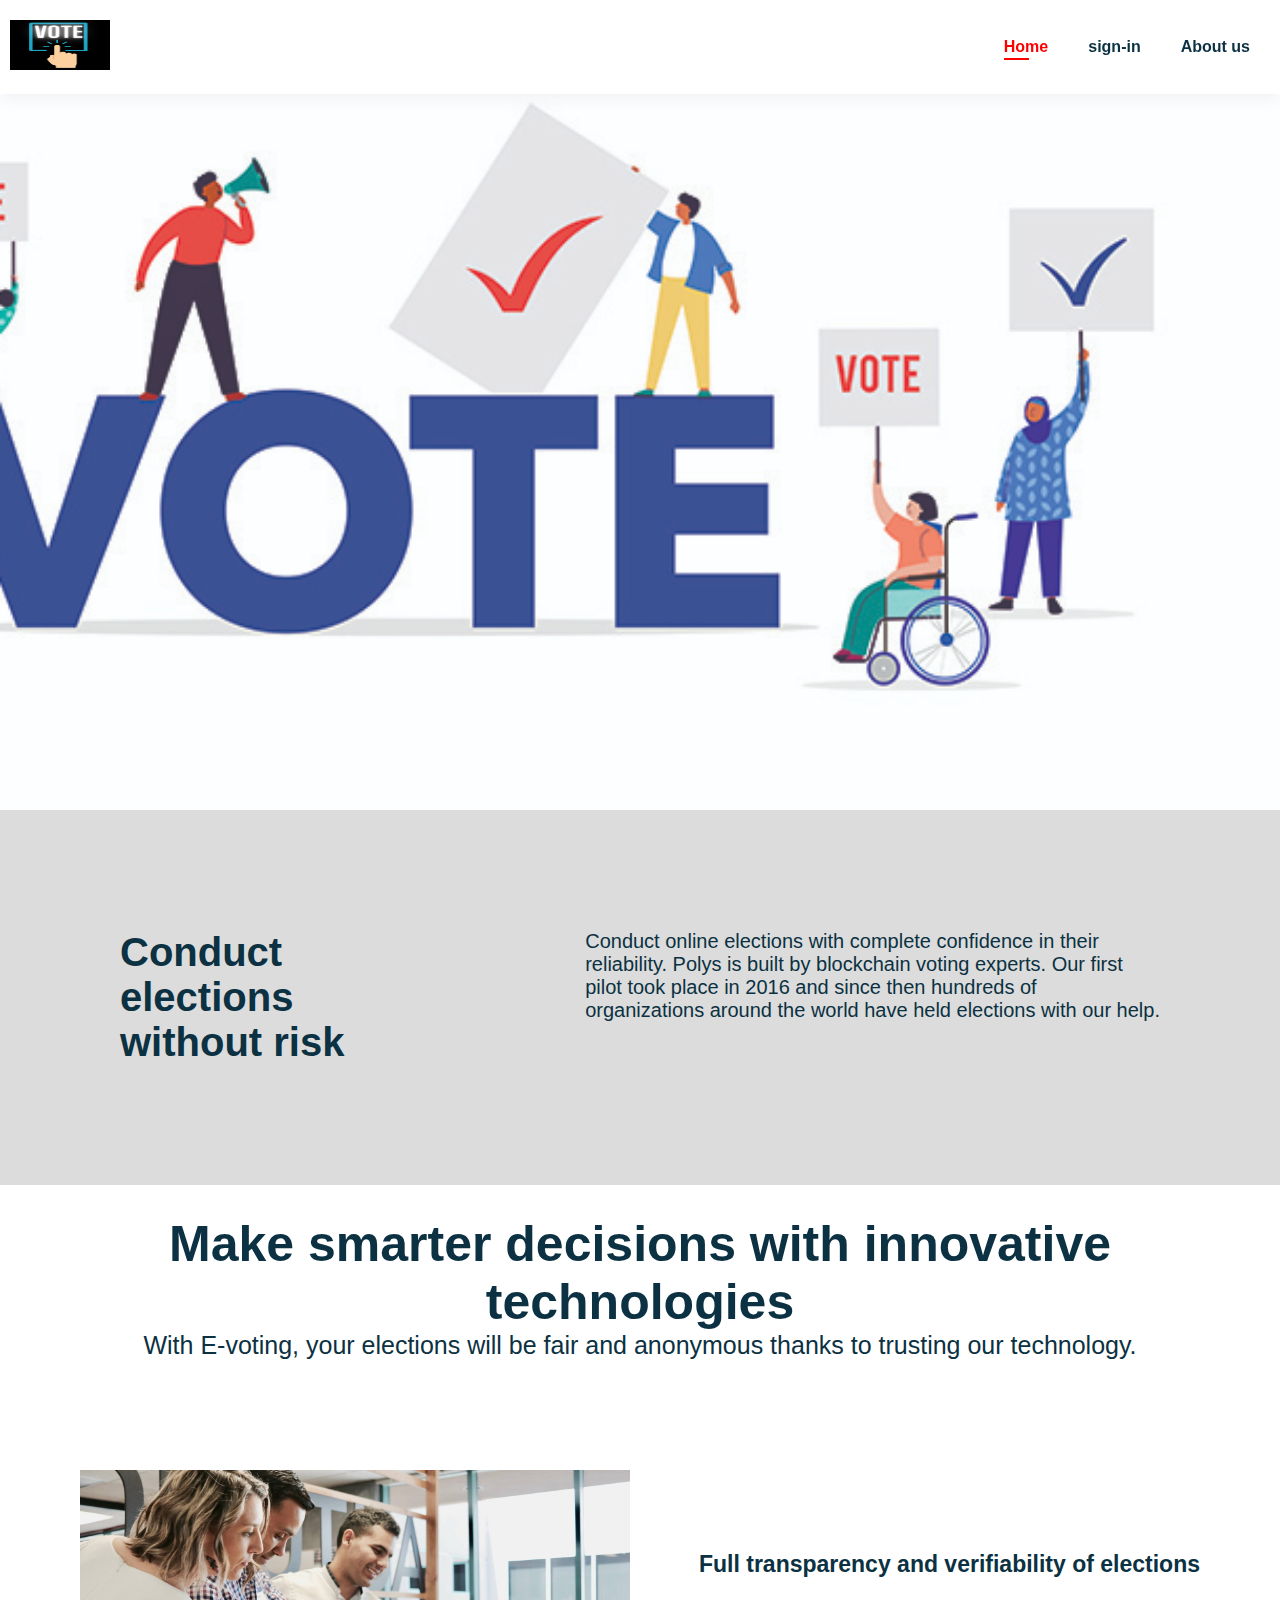
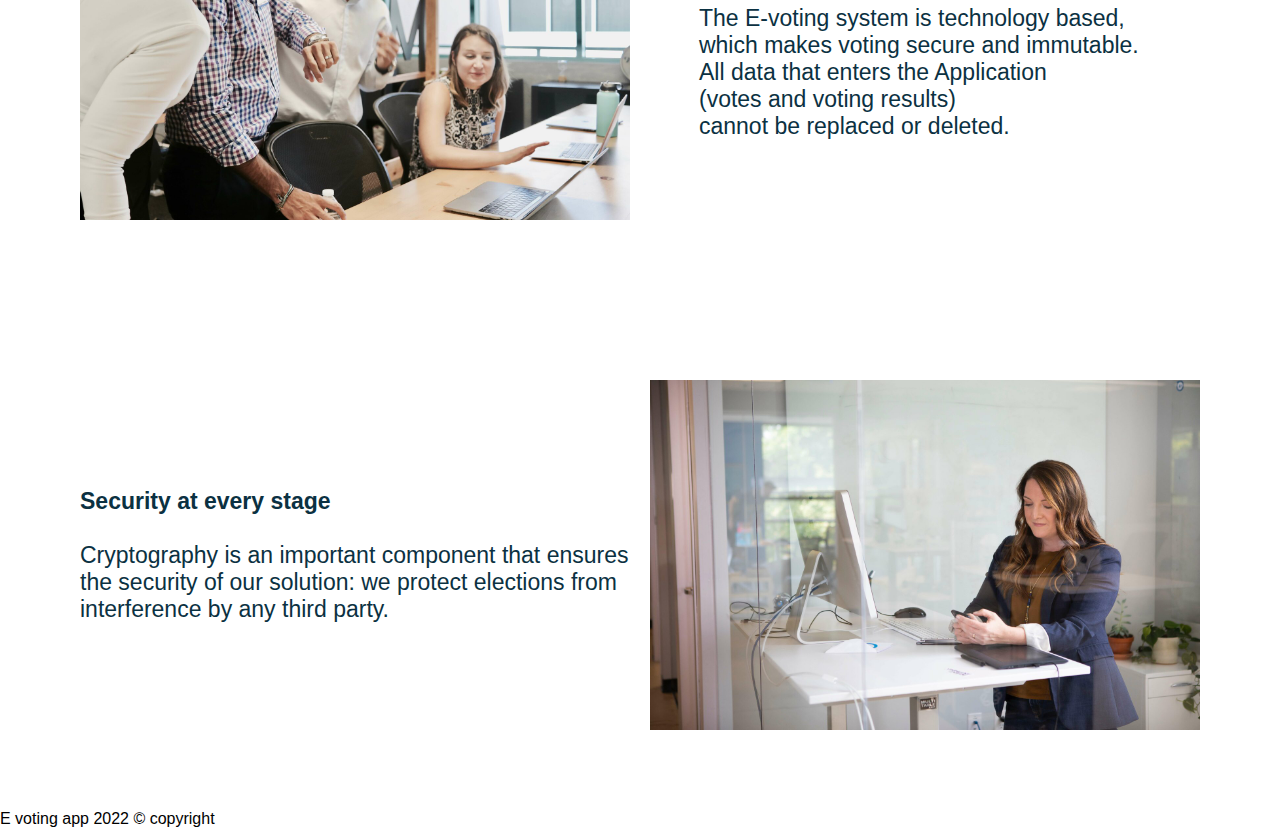
==== commit ad3475a4: "my changes" ====
--- a/index.html
+++ b/index.html
@@ -15,8 +15,7 @@
         <div>
             <ul id="navbar">
                 <li><a class="active" href="index.html">Home</a></li>
-                <li><a href="sign-up.html">sign-up</a></li>
-                <li><a href="sign-in.html">sign-in</a></li>
+                <li><a href="login.html">sign-in</a></li>
                 <li><a href="contact.html">About us</a></li>
             </ul>
         </div>
--- a/index.css
+++ b/index.css
@@ -127,4 +127,41 @@
     outline: none;
     transition: o.2s;
 }
-/*staff voting*/ +/*sign page*/
+  .sign-in{
+    background-color:rgba(74, 99, 75, 0.5);
+    position: absolute;
+    top: 50%;
+    left: 50%;
+    transform: translate(-50%, -50%);
+    width: 350px;
+    padding: 10px 30px;
+  }
+  .sign-in h1 {
+    font-size: 40px;
+    text-align: center;
+    margin: 40px 0;
+  }
+  
+  .sign-in p{
+    font-size: 20px;
+    margin: 15px;
+  }
+  .sign-in input{
+    font-size: 16px;
+    padding: 4px 4px;
+    width: 100%;
+    border: 0;
+    border-radius: 5px;
+    outline: none;
+  }
+  .sign-in button{
+    font-size: 18px;
+    font-weight: bold;
+    margin: 20px 10px;
+    border: 0;
+    border-radius: 5px;
+  }
+  .sign-in button:hover{
+    color: red;
+  }